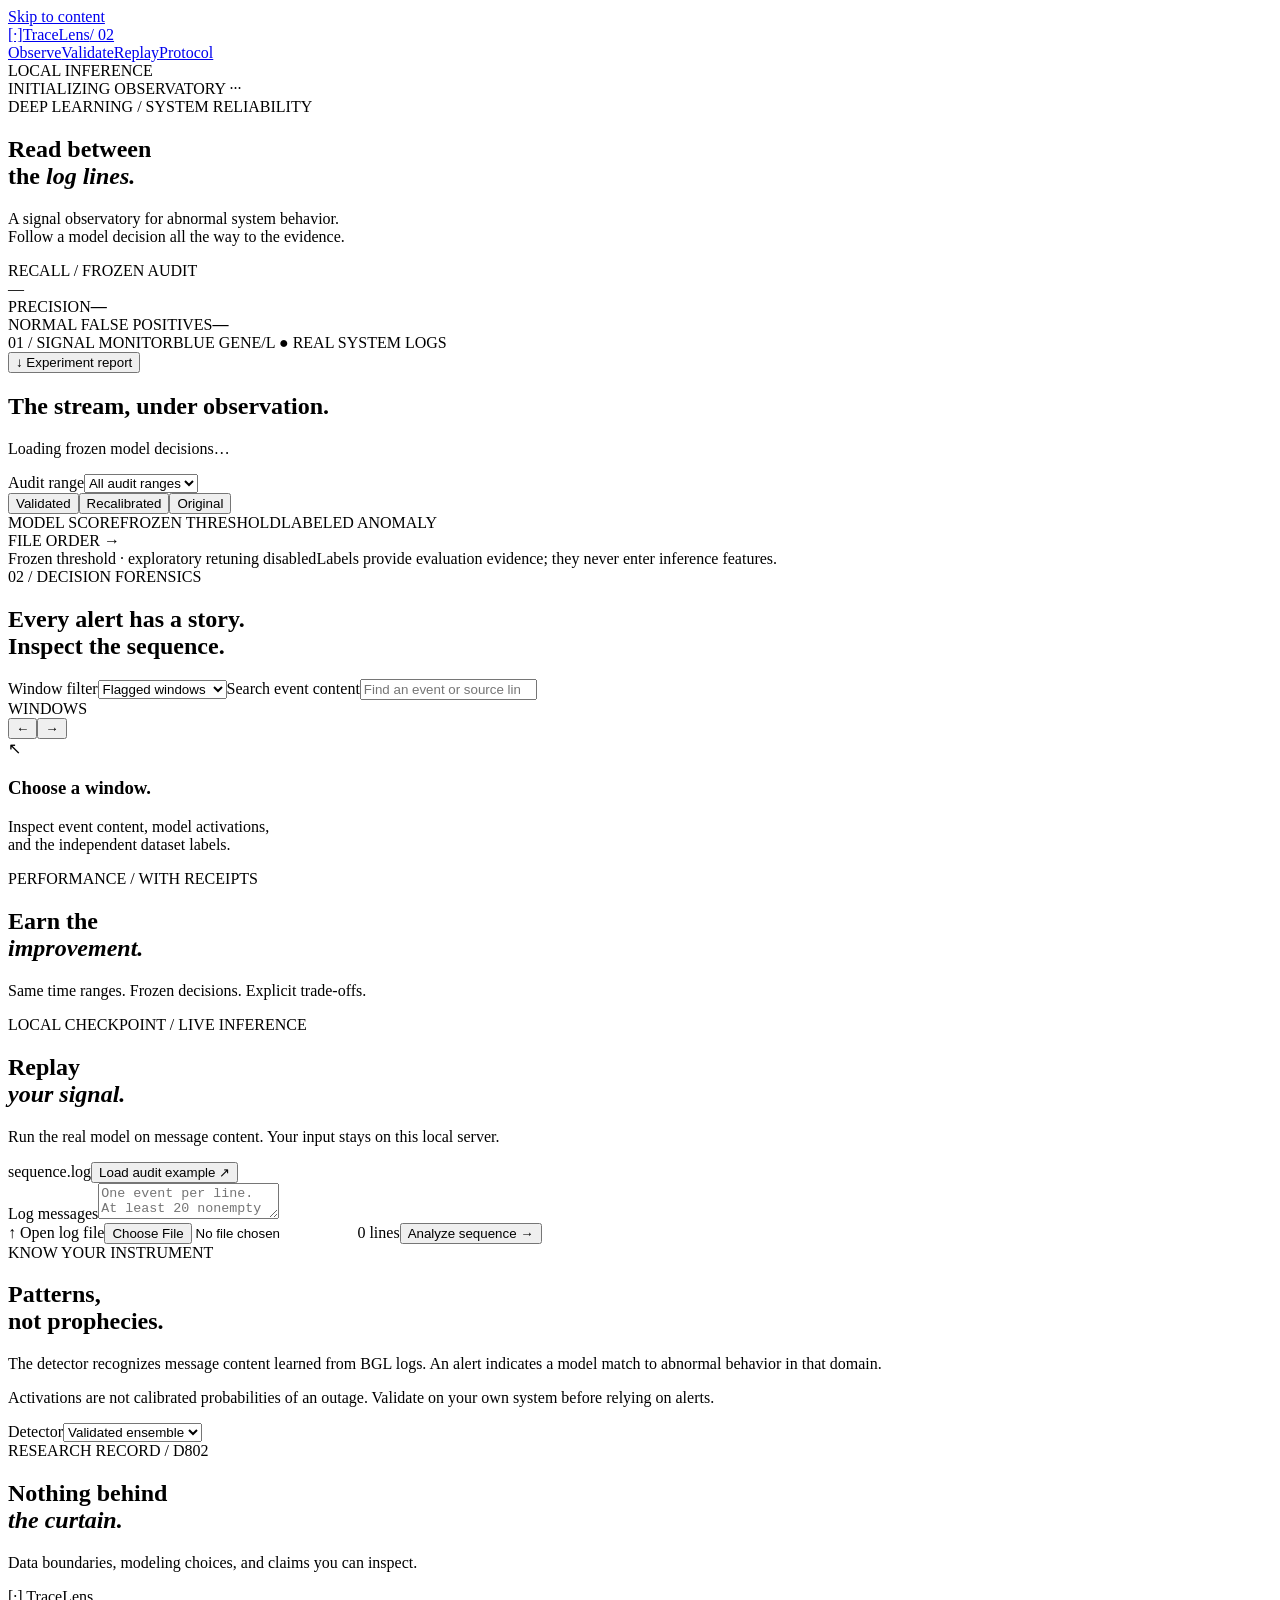
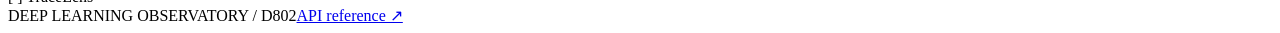
==== tracelens/web/v2.html @ 705177cc "Build TraceLens with frozen temporal audits and reviewed replay UI" ====
<!doctype html>
<html lang="en">
  <head>
    <meta charset="utf-8" />
    <meta name="viewport" content="width=device-width,initial-scale=1" />
    <meta name="theme-color" content="#0c1119" />
    <meta
      name="description"
      content="TraceLens: a deep learning observatory for system logs, calibrated and audited across time."
    />
    <title>TraceLens — Signal observatory</title>
    <link
      rel="icon"
      href="data:image/svg+xml,%3Csvg xmlns='http://www.w3.org/2000/svg' viewBox='0 0 40 40'%3E%3Crect width='40' height='40' rx='8' fill='%23ff8255'/%3E%3Cpath d='M10 13h5v14h-5M30 13h-5v14h5' fill='none' stroke='%230c1119' stroke-width='3'/%3E%3C/svg%3E"
    />
    <link rel="stylesheet" href="/static/v2.css" />
    <script src="/static/v2.js" defer></script>
  </head>
  <body>
    <a class="skip" href="#content">Skip to content</a>
    <header class="masthead">
      <a href="#overview" class="wordmark"
        ><span class="brand-icon" aria-hidden="true">[·]</span>TraceLens<span
          class="edition"
          >/ 02</span
        ></a
      >
      <nav aria-label="Main navigation">
        <a href="#overview" data-page="overview">Observe</a
        ><a href="#validation" data-page="validation">Validate</a
        ><a href="#replay" data-page="replay">Replay</a
        ><a href="#protocol" data-page="protocol">Protocol</a>
      </nav>
      <span class="local"><i></i> LOCAL INFERENCE</span>
    </header>
    <main id="content">
      <div id="loading" class="loading">
        INITIALIZING OBSERVATORY <span>···</span>
      </div>
      <div id="error" class="error hidden" role="alert"></div>
      <section class="page hidden" id="page-overview" aria-labelledby="title">
        <div class="hero">
          <div>
            <div class="kicker">
              <span class="orange-dot"></span> DEEP LEARNING / SYSTEM
              RELIABILITY
            </div>
            <h1 id="title">Read between<br />the <em>log lines.</em></h1>
            <p class="intro">
              A signal observatory for abnormal system behavior.<br />Follow a
              model decision all the way to the evidence.
            </p>
          </div>
          <div class="hero-result">
            <span class="micro">RECALL / FROZEN AUDIT</span>
            <div class="recall-number" id="hero-recall">—</div>
            <div id="hero-comparison" class="result-comparison"></div>
            <div class="result-mini">
              <div>
                <span>PRECISION</span><strong id="hero-precision">—</strong>
              </div>
              <div>
                <span>NORMAL FALSE POSITIVES</span
                ><strong id="hero-fpr">—</strong>
              </div>
            </div>
          </div>
        </div>
      <div class="drift-warning" id="drift-warning" role="status"></div>
      <div class="instrument-bar">
          <div>
            <span class="instrument-label">01 / SIGNAL MONITOR</span
            ><span class="dataset">BLUE GENE/L <i>●</i> REAL SYSTEM LOGS</span>
          </div>
          <button class="quiet" id="export">↓ Experiment report</button>
        </div>
        <section class="instrument" aria-labelledby="signal-title">
          <div class="instrument-top">
            <div>
              <h2 id="signal-title">The stream, under observation.</h2>
              <p id="signal-summary">Loading frozen model decisions…</p>
            </div>
            <div class="instrument-controls">
              <label class="sr" for="audit-range">Audit range</label
              ><select id="audit-range">
                <option value="all">All audit ranges</option>
                <option value="audit_a">Audit A</option>
                <option value="audit_b">Audit B</option>
                <option value="confirmation">Confirmation</option>
              </select>
              <div
                class="model-switch"
                role="group"
                aria-label="Active detector"
              >
                <button
                  data-model="calibrated"
                  class="active"
                  aria-pressed="true"
                >
                  Validated</button
                ><button data-model="recalibrated" aria-pressed="false">
                  Recalibrated</button
                ><button data-model="legacy" aria-pressed="false">
                  Original
                </button>
              </div>
            </div>
          </div>
          <div class="chart-key">
            <span><i class="line-key"></i>MODEL SCORE</span
            ><span><i class="line-key dashed"></i>FROZEN THRESHOLD</span
            ><span><i class="band-key"></i>LABELED ANOMALY</span>
          </div>
          <div id="signal" class="signal"></div>
          <div class="instrument-foot">
            <span>FILE ORDER →<b id="source-range"></b></span
            ><span id="threshold-label"></span>
          </div>
        </section>
        <div class="monitor-notes">
          <span
            ><i class="cyan-dot"></i>Frozen threshold · exploratory retuning
            disabled</span
          ><span
            >Labels provide evaluation evidence; they never enter inference
            features.</span
          >
        </div>
        <section class="evidence" aria-labelledby="evidence-title">
          <div class="evidence-heading">
            <div class="section-caption">02 / DECISION FORENSICS</div>
            <h2 id="evidence-title">
              Every alert has a story.<br /><span>Inspect the sequence.</span>
            </h2>
            <div class="evidence-tools">
              <label class="sr" for="filter">Window filter</label
              ><select id="filter">
                <option value="alerts">Flagged windows</option>
                <option value="missed">Missed anomalies</option>
                <option value="false">False positives</option>
                <option value="all">All windows</option></select
              ><label class="sr" for="search">Search event content</label
              ><input
                type="search"
                id="search"
                placeholder="Find an event or source line…"
              />
            </div>
          </div>
          <div class="evidence-grid">
            <aside class="incident-rail">
              <div class="rail-label">
                <span>WINDOWS</span><span id="count" aria-live="polite"></span>
              </div>
              <div id="incidents"></div>
              <div class="pagination">
                <button id="previous" aria-label="Previous page">←</button
                ><span id="page-count"></span
                ><button id="next" aria-label="Next page">→</button>
              </div>
            </aside>
            <div class="inspector" id="inspector">
              <div class="empty">
                <span>↖</span>
                <h3>Choose a window.</h3>
                <p>
                  Inspect event content, model activations,<br />and the
                  independent dataset labels.
                </p>
              </div>
            </div>
          </div>
        </section>
        <div class="finding" id="finding"></div>
      </section>
      <section
        class="page hidden"
        id="page-validation"
        aria-labelledby="validation-title"
      >
        <div class="subhero">
          <div class="kicker">PERFORMANCE / WITH RECEIPTS</div>
          <h1 id="validation-title">Earn the<br /><em>improvement.</em></h1>
          <p class="intro">
            Same time ranges. Frozen decisions. Explicit trade-offs.
          </p>
        </div>
        <div id="validation-content"></div>
      </section>
      <section
        class="page hidden"
        id="page-replay"
        aria-labelledby="replay-title"
      >
        <div class="subhero">
          <div class="kicker">LOCAL CHECKPOINT / LIVE INFERENCE</div>
          <h1 id="replay-title">Replay<br /><em>your signal.</em></h1>
          <p class="intro">
            Run the real model on message content. Your input stays on this
            local server.
          </p>
        </div>
        <div class="replay-layout">
          <section class="editor">
            <div class="editor-toolbar">
              <span><i></i><i></i><i></i></span><span>sequence.log</span
              ><button id="sample" class="quiet">Load audit example ↗</button>
            </div>
            <label class="sr" for="log-input">Log messages</label
            ><textarea
              id="log-input"
              placeholder="One event per line. At least 20 nonempty messages."
              spellcheck="false"
            ></textarea>
            <div class="editor-footer">
              <label class="upload"
                >↑ Open log file<input
                  type="file"
                  id="file"
                  accept=".log,.txt,text/plain" /></label
              ><span id="line-count">0 lines</span
              ><button id="analyze" class="orange-button">
                Analyze sequence →
              </button>
            </div>
            <div id="analysis-status" role="status" aria-live="polite"></div>
          </section>
          <aside class="replay-note">
            <span class="section-caption">KNOW YOUR INSTRUMENT</span>
            <h2>Patterns,<br />not prophecies.</h2>
            <p>
              The detector recognizes message content learned from BGL logs. An
              alert indicates a model match to abnormal behavior in that domain.
            </p>
            <p>
              Activations are not calibrated probabilities of an outage.
              Validate on your own system before relying on alerts.
            </p>
            <label for="replay-model">Detector</label
            ><select id="replay-model">
              <option value="calibrated">Validated ensemble</option>
              <option value="recalibrated">Recalibration only</option>
              <option value="legacy">Original LSTM</option>
            </select>
          </aside>
        </div>
        <div id="analysis-results"></div>
      </section>
      <section
        class="page hidden"
        id="page-protocol"
        aria-labelledby="protocol-title"
      >
        <div class="subhero">
          <div class="kicker">RESEARCH RECORD / D802</div>
          <h1 id="protocol-title">Nothing behind<br /><em>the curtain.</em></h1>
          <p class="intro">
            Data boundaries, modeling choices, and claims you can inspect.
          </p>
        </div>
        <div id="protocol-content"></div>
      </section>
      <footer>
        <div class="footer-brand">[·] TraceLens</div>
        <span>DEEP LEARNING OBSERVATORY / D802</span
        ><a href="/api/docs" target="_blank" rel="noopener">API reference ↗</a>
      </footer>
    </main>
    <div id="toast" class="toast hidden" role="status"></div>
  </body>
</html>
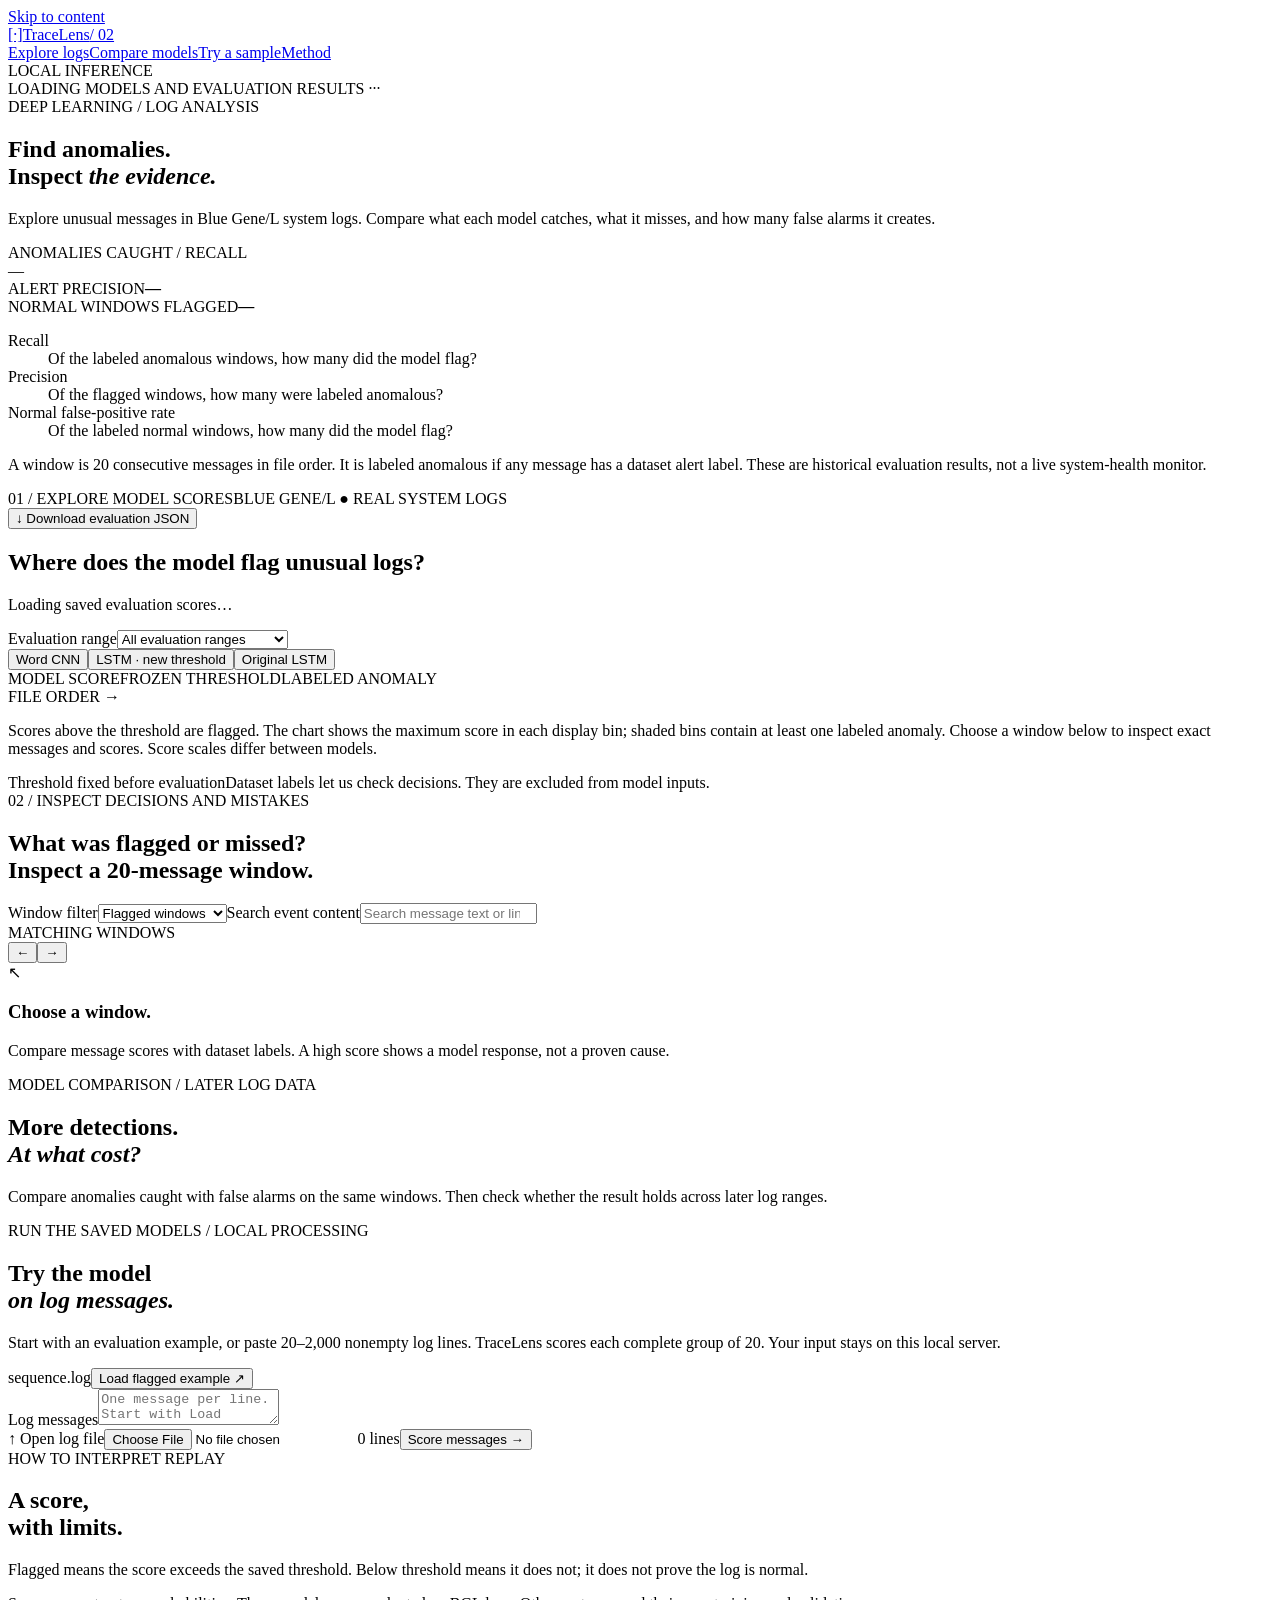
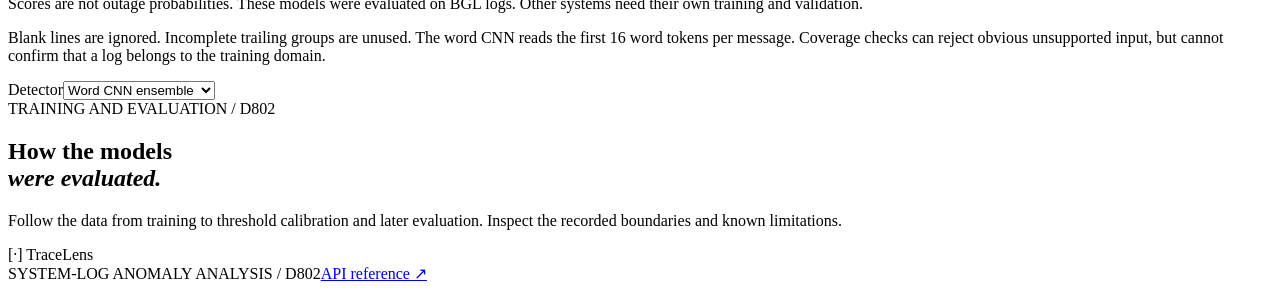
==== commit a713dbc0: "Clarify app workflows, result interpretation, and evaluation limits" ====
--- a/tracelens/web/v2.html
+++ b/tracelens/web/v2.html
@@ -6,9 +6,9 @@
     <meta name="theme-color" content="#0c1119" />
     <meta
       name="description"
-      content="TraceLens: a deep learning observatory for system logs, calibrated and audited across time."
+      content="Find unusual system-log messages, inspect model decisions, and compare missed anomalies with false alarms."
     />
-    <title>TraceLens — Signal observatory</title>
+    <title>TraceLens — Log anomaly analysis</title>
     <link
       rel="icon"
       href="data:image/svg+xml,%3Csvg xmlns='http://www.w3.org/2000/svg' viewBox='0 0 40 40'%3E%3Crect width='40' height='40' rx='8' fill='%23ff8255'/%3E%3Cpath d='M10 13h5v14h-5M30 13h-5v14h5' fill='none' stroke='%230c1119' stroke-width='3'/%3E%3C/svg%3E"
@@ -26,67 +26,76 @@
         ></a
       >
       <nav aria-label="Main navigation">
-        <a href="#overview" data-page="overview">Observe</a
-        ><a href="#validation" data-page="validation">Validate</a
-        ><a href="#replay" data-page="replay">Replay</a
-        ><a href="#protocol" data-page="protocol">Protocol</a>
+        <a href="#overview" data-page="overview">Explore logs</a
+        ><a href="#validation" data-page="validation">Compare models</a
+        ><a href="#replay" data-page="replay">Try a sample</a
+        ><a href="#protocol" data-page="protocol">Method</a>
       </nav>
       <span class="local"><i></i> LOCAL INFERENCE</span>
     </header>
     <main id="content">
       <div id="loading" class="loading">
-        INITIALIZING OBSERVATORY <span>···</span>
+        LOADING MODELS AND EVALUATION RESULTS <span>···</span>
       </div>
       <div id="error" class="error hidden" role="alert"></div>
       <section class="page hidden" id="page-overview" aria-labelledby="title">
         <div class="hero">
           <div>
             <div class="kicker">
-              <span class="orange-dot"></span> DEEP LEARNING / SYSTEM
-              RELIABILITY
-            </div>
-            <h1 id="title">Read between<br />the <em>log lines.</em></h1>
+              <span class="orange-dot"></span> DEEP LEARNING / LOG ANALYSIS
+            </div>
+            <h1 id="title">Find anomalies.<br />Inspect <em>the evidence.</em></h1>
             <p class="intro">
-              A signal observatory for abnormal system behavior.<br />Follow a
-              model decision all the way to the evidence.
+              Explore unusual messages in Blue Gene/L system logs. Compare
+              what each model catches, what it misses, and how many false
+              alarms it creates.
             </p>
           </div>
           <div class="hero-result">
-            <span class="micro">RECALL / FROZEN AUDIT</span>
+            <span class="micro">ANOMALIES CAUGHT / RECALL</span>
             <div class="recall-number" id="hero-recall">—</div>
             <div id="hero-comparison" class="result-comparison"></div>
             <div class="result-mini">
               <div>
-                <span>PRECISION</span><strong id="hero-precision">—</strong>
+                <span>ALERT PRECISION</span><strong id="hero-precision">—</strong>
               </div>
               <div>
-                <span>NORMAL FALSE POSITIVES</span
+                <span>NORMAL WINDOWS FLAGGED</span
                 ><strong id="hero-fpr">—</strong>
               </div>
             </div>
           </div>
+        </div>
+        <div class="reading-guide" aria-label="How to read these results">
+          <p id="outcome-summary" aria-live="polite"></p>
+          <dl class="metric-guide">
+            <div><dt>Recall</dt><dd>Of the labeled anomalous windows, how many did the model flag?</dd></div>
+            <div><dt>Precision</dt><dd>Of the flagged windows, how many were labeled anomalous?</dd></div>
+            <div><dt>Normal false-positive rate</dt><dd>Of the labeled normal windows, how many did the model flag?</dd></div>
+          </dl>
+          <p>A window is 20 consecutive messages in file order. It is labeled anomalous if any message has a dataset alert label. These are historical evaluation results, not a live system-health monitor.</p>
         </div>
       <div class="drift-warning" id="drift-warning" role="status"></div>
       <div class="instrument-bar">
           <div>
-            <span class="instrument-label">01 / SIGNAL MONITOR</span
+            <span class="instrument-label">01 / EXPLORE MODEL SCORES</span
             ><span class="dataset">BLUE GENE/L <i>●</i> REAL SYSTEM LOGS</span>
           </div>
-          <button class="quiet" id="export">↓ Experiment report</button>
+          <button class="quiet" id="export">↓ Download evaluation JSON</button>
         </div>
         <section class="instrument" aria-labelledby="signal-title">
           <div class="instrument-top">
             <div>
-              <h2 id="signal-title">The stream, under observation.</h2>
-              <p id="signal-summary">Loading frozen model decisions…</p>
+              <h2 id="signal-title">Where does the model flag unusual logs?</h2>
+              <p id="signal-summary">Loading saved evaluation scores…</p>
             </div>
             <div class="instrument-controls">
-              <label class="sr" for="audit-range">Audit range</label
+              <label class="sr" for="audit-range">Evaluation range</label
               ><select id="audit-range">
-                <option value="all">All audit ranges</option>
-                <option value="audit_a">Audit A</option>
-                <option value="audit_b">Audit B</option>
-                <option value="confirmation">Confirmation</option>
+                <option value="all">All evaluation ranges</option>
+                <option value="audit_a">Audit A · first range</option>
+                <option value="audit_b">Audit B · next range</option>
+                <option value="confirmation">Confirmation · final range</option>
               </select>
               <div
                 class="model-switch"
@@ -98,11 +107,11 @@
                   class="active"
                   aria-pressed="true"
                 >
-                  Validated</button
+                  Word CNN</button
                 ><button data-model="recalibrated" aria-pressed="false">
-                  Recalibrated</button
+                  LSTM · new threshold</button
                 ><button data-model="legacy" aria-pressed="false">
-                  Original
+                  Original LSTM
                 </button>
               </div>
             </div>
@@ -118,20 +127,19 @@
             ><span id="threshold-label"></span>
           </div>
         </section>
+        <p class="usage-note">Scores above the threshold are flagged. The chart shows the maximum score in each display bin; shaded bins contain at least one labeled anomaly. Choose a window below to inspect exact messages and scores. Score scales differ between models.</p>
         <div class="monitor-notes">
           <span
-            ><i class="cyan-dot"></i>Frozen threshold · exploratory retuning
-            disabled</span
+            ><i class="cyan-dot"></i>Threshold fixed before evaluation</span
           ><span
-            >Labels provide evaluation evidence; they never enter inference
-            features.</span
+            >Dataset labels let us check decisions. They are excluded from model inputs.</span
           >
         </div>
         <section class="evidence" aria-labelledby="evidence-title">
           <div class="evidence-heading">
-            <div class="section-caption">02 / DECISION FORENSICS</div>
+            <div class="section-caption">02 / INSPECT DECISIONS AND MISTAKES</div>
             <h2 id="evidence-title">
-              Every alert has a story.<br /><span>Inspect the sequence.</span>
+              What was flagged or missed?<br /><span>Inspect a 20-message window.</span>
             </h2>
             <div class="evidence-tools">
               <label class="sr" for="filter">Window filter</label
@@ -144,14 +152,14 @@
               ><input
                 type="search"
                 id="search"
-                placeholder="Find an event or source line…"
+                placeholder="Search message text or line number…"
               />
             </div>
           </div>
           <div class="evidence-grid">
             <aside class="incident-rail">
               <div class="rail-label">
-                <span>WINDOWS</span><span id="count" aria-live="polite"></span>
+                <span>MATCHING WINDOWS</span><span id="count" aria-live="polite"></span>
               </div>
               <div id="incidents"></div>
               <div class="pagination">
@@ -165,8 +173,8 @@
                 <span>↖</span>
                 <h3>Choose a window.</h3>
                 <p>
-                  Inspect event content, model activations,<br />and the
-                  independent dataset labels.
+                  Compare message scores with dataset labels. A high score
+                  shows a model response, not a proven cause.
                 </p>
               </div>
             </div>
@@ -180,10 +188,11 @@
         aria-labelledby="validation-title"
       >
         <div class="subhero">
-          <div class="kicker">PERFORMANCE / WITH RECEIPTS</div>
-          <h1 id="validation-title">Earn the<br /><em>improvement.</em></h1>
+          <div class="kicker">MODEL COMPARISON / LATER LOG DATA</div>
+          <h1 id="validation-title">More detections.<br /><em>At what cost?</em></h1>
           <p class="intro">
-            Same time ranges. Frozen decisions. Explicit trade-offs.
+            Compare anomalies caught with false alarms on the same windows.
+            Then check whether the result holds across later log ranges.
           </p>
         </div>
         <div id="validation-content"></div>
@@ -194,23 +203,24 @@
         aria-labelledby="replay-title"
       >
         <div class="subhero">
-          <div class="kicker">LOCAL CHECKPOINT / LIVE INFERENCE</div>
-          <h1 id="replay-title">Replay<br /><em>your signal.</em></h1>
+          <div class="kicker">RUN THE SAVED MODELS / LOCAL PROCESSING</div>
+          <h1 id="replay-title">Try the model<br /><em>on log messages.</em></h1>
           <p class="intro">
-            Run the real model on message content. Your input stays on this
-            local server.
+            Start with an evaluation example, or paste 20–2,000 nonempty log
+            lines. TraceLens scores each complete group of 20. Your input stays
+            on this local server.
           </p>
         </div>
         <div class="replay-layout">
           <section class="editor">
             <div class="editor-toolbar">
               <span><i></i><i></i><i></i></span><span>sequence.log</span
-              ><button id="sample" class="quiet">Load audit example ↗</button>
+              ><button id="sample" class="quiet">Load flagged example ↗</button>
             </div>
             <label class="sr" for="log-input">Log messages</label
             ><textarea
               id="log-input"
-              placeholder="One event per line. At least 20 nonempty messages."
+              placeholder="One message per line. Start with Load flagged example, or paste at least 20 nonempty lines."
               spellcheck="false"
             ></textarea>
             <div class="editor-footer">
@@ -221,26 +231,27 @@
                   accept=".log,.txt,text/plain" /></label
               ><span id="line-count">0 lines</span
               ><button id="analyze" class="orange-button">
-                Analyze sequence →
+                Score messages →
               </button>
             </div>
             <div id="analysis-status" role="status" aria-live="polite"></div>
           </section>
           <aside class="replay-note">
-            <span class="section-caption">KNOW YOUR INSTRUMENT</span>
-            <h2>Patterns,<br />not prophecies.</h2>
+            <span class="section-caption">HOW TO INTERPRET REPLAY</span>
+            <h2>A score,<br /> with limits.</h2>
             <p>
-              The detector recognizes message content learned from BGL logs. An
-              alert indicates a model match to abnormal behavior in that domain.
+              Flagged means the score exceeds the saved threshold. Below
+              threshold means it does not; it does not prove the log is normal.
             </p>
             <p>
-              Activations are not calibrated probabilities of an outage.
-              Validate on your own system before relying on alerts.
+              Scores are not outage probabilities. These models were evaluated
+              on BGL logs. Other systems need their own training and validation.
             </p>
+            <p>Blank lines are ignored. Incomplete trailing groups are unused. The word CNN reads the first 16 word tokens per message. Coverage checks can reject obvious unsupported input, but cannot confirm that a log belongs to the training domain.</p>
             <label for="replay-model">Detector</label
             ><select id="replay-model">
-              <option value="calibrated">Validated ensemble</option>
-              <option value="recalibrated">Recalibration only</option>
+              <option value="calibrated">Word CNN ensemble</option>
+              <option value="recalibrated">LSTM · new threshold</option>
               <option value="legacy">Original LSTM</option>
             </select>
           </aside>
@@ -253,17 +264,18 @@
         aria-labelledby="protocol-title"
       >
         <div class="subhero">
-          <div class="kicker">RESEARCH RECORD / D802</div>
-          <h1 id="protocol-title">Nothing behind<br /><em>the curtain.</em></h1>
+          <div class="kicker">TRAINING AND EVALUATION / D802</div>
+          <h1 id="protocol-title">How the models<br /><em>were evaluated.</em></h1>
           <p class="intro">
-            Data boundaries, modeling choices, and claims you can inspect.
+            Follow the data from training to threshold calibration and later
+            evaluation. Inspect the recorded boundaries and known limitations.
           </p>
         </div>
         <div id="protocol-content"></div>
       </section>
       <footer>
         <div class="footer-brand">[·] TraceLens</div>
-        <span>DEEP LEARNING OBSERVATORY / D802</span
+        <span>SYSTEM-LOG ANOMALY ANALYSIS / D802</span
         ><a href="/api/docs" target="_blank" rel="noopener">API reference ↗</a>
       </footer>
     </main>
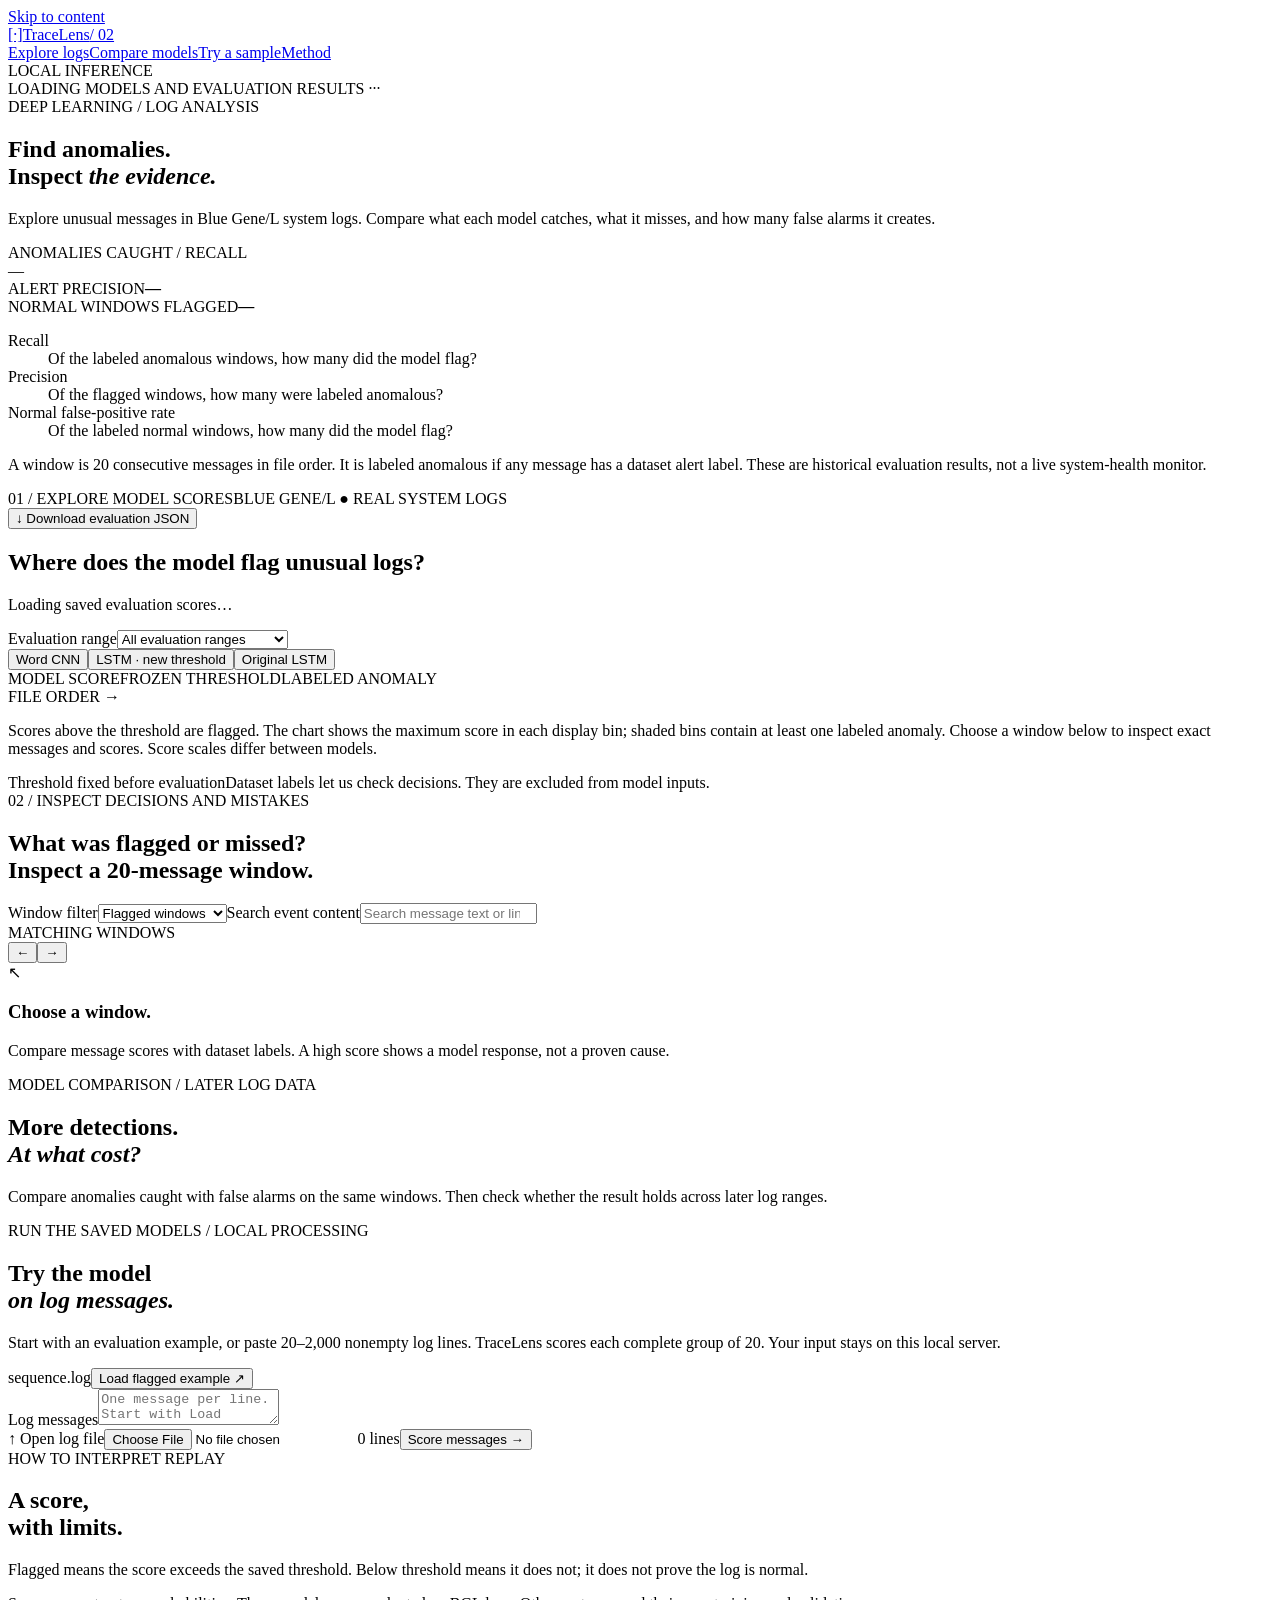
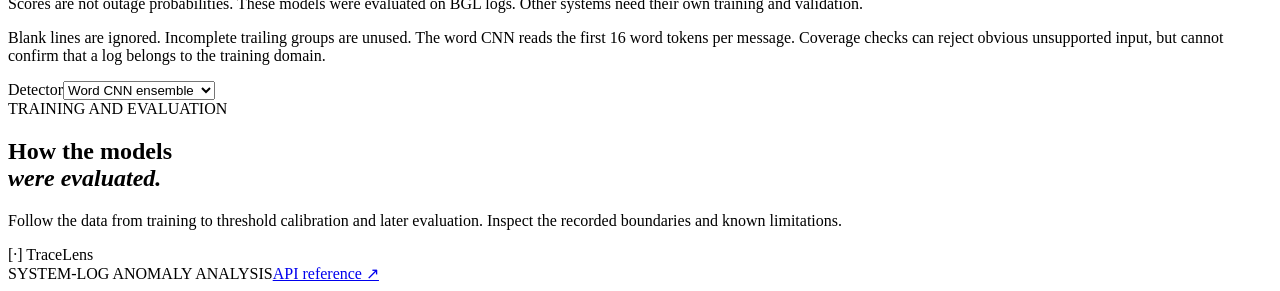
==== commit 526d1fdc: "Introduce TraceLens for new readers without unexplained course references" ====
--- a/tracelens/web/v2.html
+++ b/tracelens/web/v2.html
@@ -264,7 +264,7 @@
         aria-labelledby="protocol-title"
       >
         <div class="subhero">
-          <div class="kicker">TRAINING AND EVALUATION / D802</div>
+          <div class="kicker">TRAINING AND EVALUATION</div>
           <h1 id="protocol-title">How the models<br /><em>were evaluated.</em></h1>
           <p class="intro">
             Follow the data from training to threshold calibration and later
@@ -275,7 +275,7 @@
       </section>
       <footer>
         <div class="footer-brand">[·] TraceLens</div>
-        <span>SYSTEM-LOG ANOMALY ANALYSIS / D802</span
+        <span>SYSTEM-LOG ANOMALY ANALYSIS</span
         ><a href="/api/docs" target="_blank" rel="noopener">API reference ↗</a>
       </footer>
     </main>
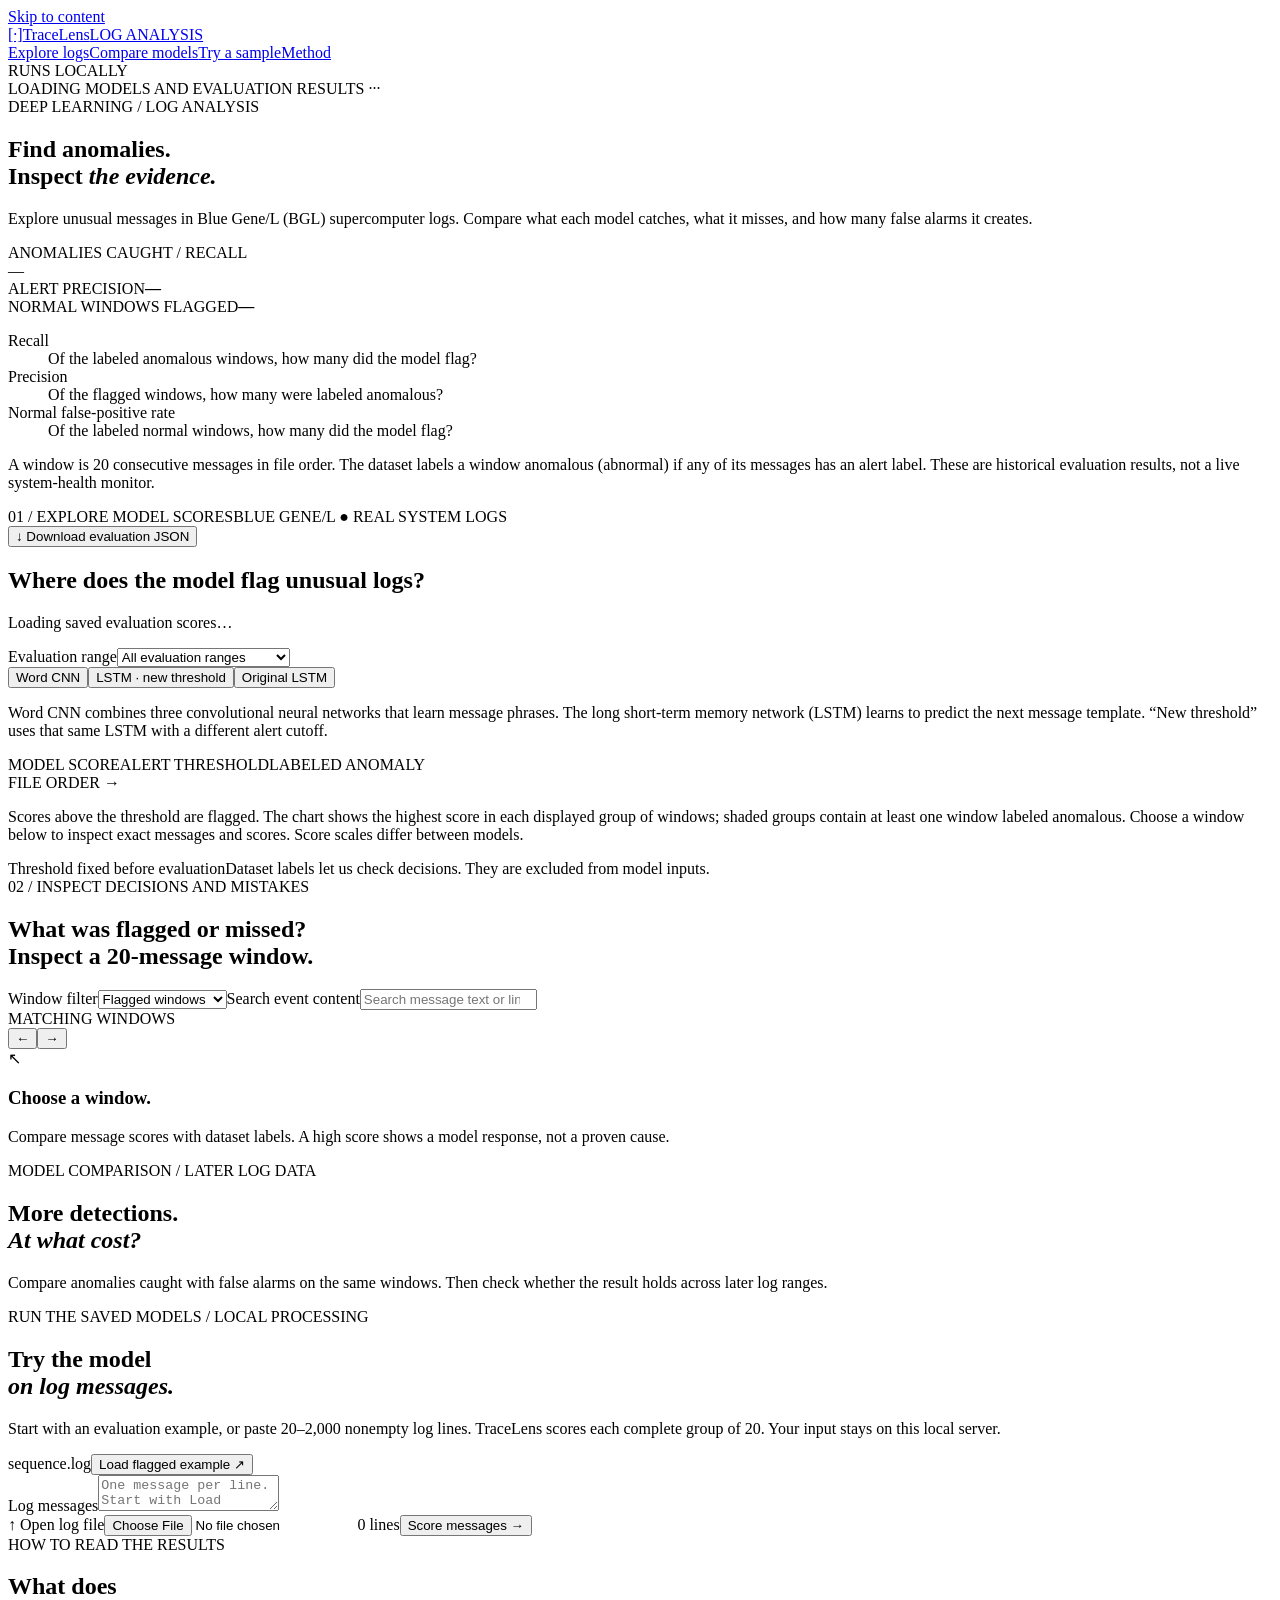
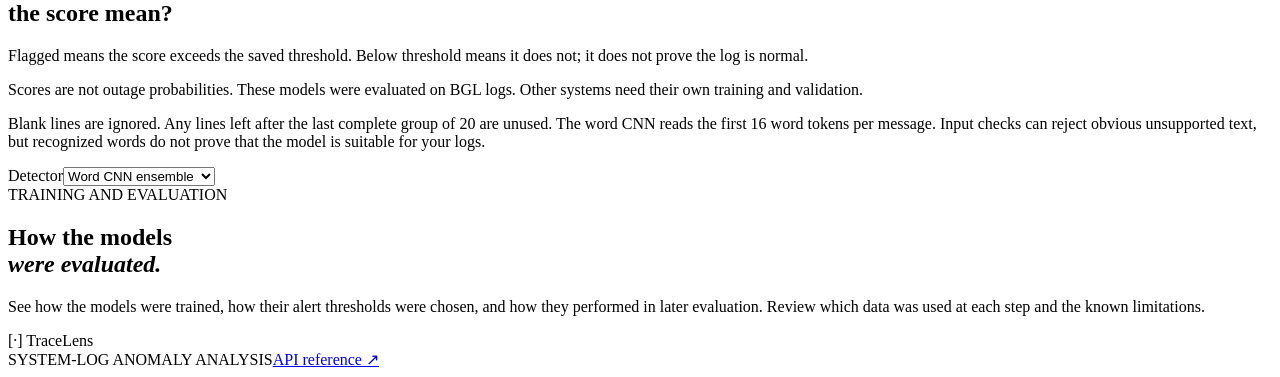
==== commit 1b237c5e: "Finish newcomer copy review across README and app" ====
--- a/tracelens/web/v2.html
+++ b/tracelens/web/v2.html
@@ -22,7 +22,7 @@
       <a href="#overview" class="wordmark"
         ><span class="brand-icon" aria-hidden="true">[·]</span>TraceLens<span
           class="edition"
-          >/ 02</span
+          >LOG ANALYSIS</span
         ></a
       >
       <nav aria-label="Main navigation">
@@ -31,7 +31,7 @@
         ><a href="#replay" data-page="replay">Try a sample</a
         ><a href="#protocol" data-page="protocol">Method</a>
       </nav>
-      <span class="local"><i></i> LOCAL INFERENCE</span>
+      <span class="local"><i></i> RUNS LOCALLY</span>
     </header>
     <main id="content">
       <div id="loading" class="loading">
@@ -46,7 +46,7 @@
             </div>
             <h1 id="title">Find anomalies.<br />Inspect <em>the evidence.</em></h1>
             <p class="intro">
-              Explore unusual messages in Blue Gene/L system logs. Compare
+              Explore unusual messages in Blue Gene/L (BGL) supercomputer logs. Compare
               what each model catches, what it misses, and how many false
               alarms it creates.
             </p>
@@ -73,7 +73,7 @@
             <div><dt>Precision</dt><dd>Of the flagged windows, how many were labeled anomalous?</dd></div>
             <div><dt>Normal false-positive rate</dt><dd>Of the labeled normal windows, how many did the model flag?</dd></div>
           </dl>
-          <p>A window is 20 consecutive messages in file order. It is labeled anomalous if any message has a dataset alert label. These are historical evaluation results, not a live system-health monitor.</p>
+          <p>A window is 20 consecutive messages in file order. The dataset labels a window anomalous (abnormal) if any of its messages has an alert label. These are historical evaluation results, not a live system-health monitor.</p>
         </div>
       <div class="drift-warning" id="drift-warning" role="status"></div>
       <div class="instrument-bar">
@@ -93,9 +93,9 @@
               <label class="sr" for="audit-range">Evaluation range</label
               ><select id="audit-range">
                 <option value="all">All evaluation ranges</option>
-                <option value="audit_a">Audit A · first range</option>
-                <option value="audit_b">Audit B · next range</option>
-                <option value="confirmation">Confirmation · final range</option>
+                <option value="audit_a">First range · Audit A</option>
+                <option value="audit_b">Next range · Audit B</option>
+                <option value="confirmation">Final range · confirmation</option>
               </select>
               <div
                 class="model-switch"
@@ -116,9 +116,10 @@
               </div>
             </div>
           </div>
+          <p class="usage-note">Word CNN combines three convolutional neural networks that learn message phrases. The long short-term memory network (LSTM) learns to predict the next message template. “New threshold” uses that same LSTM with a different alert cutoff.</p>
           <div class="chart-key">
             <span><i class="line-key"></i>MODEL SCORE</span
-            ><span><i class="line-key dashed"></i>FROZEN THRESHOLD</span
+            ><span><i class="line-key dashed"></i>ALERT THRESHOLD</span
             ><span><i class="band-key"></i>LABELED ANOMALY</span>
           </div>
           <div id="signal" class="signal"></div>
@@ -127,7 +128,7 @@
             ><span id="threshold-label"></span>
           </div>
         </section>
-        <p class="usage-note">Scores above the threshold are flagged. The chart shows the maximum score in each display bin; shaded bins contain at least one labeled anomaly. Choose a window below to inspect exact messages and scores. Score scales differ between models.</p>
+        <p class="usage-note">Scores above the threshold are flagged. The chart shows the highest score in each displayed group of windows; shaded groups contain at least one window labeled anomalous. Choose a window below to inspect exact messages and scores. Score scales differ between models.</p>
         <div class="monitor-notes">
           <span
             ><i class="cyan-dot"></i>Threshold fixed before evaluation</span
@@ -237,8 +238,8 @@
             <div id="analysis-status" role="status" aria-live="polite"></div>
           </section>
           <aside class="replay-note">
-            <span class="section-caption">HOW TO INTERPRET REPLAY</span>
-            <h2>A score,<br /> with limits.</h2>
+            <span class="section-caption">HOW TO READ THE RESULTS</span>
+            <h2>What does<br /> the score mean?</h2>
             <p>
               Flagged means the score exceeds the saved threshold. Below
               threshold means it does not; it does not prove the log is normal.
@@ -247,7 +248,7 @@
               Scores are not outage probabilities. These models were evaluated
               on BGL logs. Other systems need their own training and validation.
             </p>
-            <p>Blank lines are ignored. Incomplete trailing groups are unused. The word CNN reads the first 16 word tokens per message. Coverage checks can reject obvious unsupported input, but cannot confirm that a log belongs to the training domain.</p>
+            <p>Blank lines are ignored. Any lines left after the last complete group of 20 are unused. The word CNN reads the first 16 word tokens per message. Input checks can reject obvious unsupported text, but recognized words do not prove that the model is suitable for your logs.</p>
             <label for="replay-model">Detector</label
             ><select id="replay-model">
               <option value="calibrated">Word CNN ensemble</option>
@@ -267,8 +268,8 @@
           <div class="kicker">TRAINING AND EVALUATION</div>
           <h1 id="protocol-title">How the models<br /><em>were evaluated.</em></h1>
           <p class="intro">
-            Follow the data from training to threshold calibration and later
-            evaluation. Inspect the recorded boundaries and known limitations.
+            See how the models were trained, how their alert thresholds were chosen, and how they performed in later
+            evaluation. Review which data was used at each step and the known limitations.
           </p>
         </div>
         <div id="protocol-content"></div>
